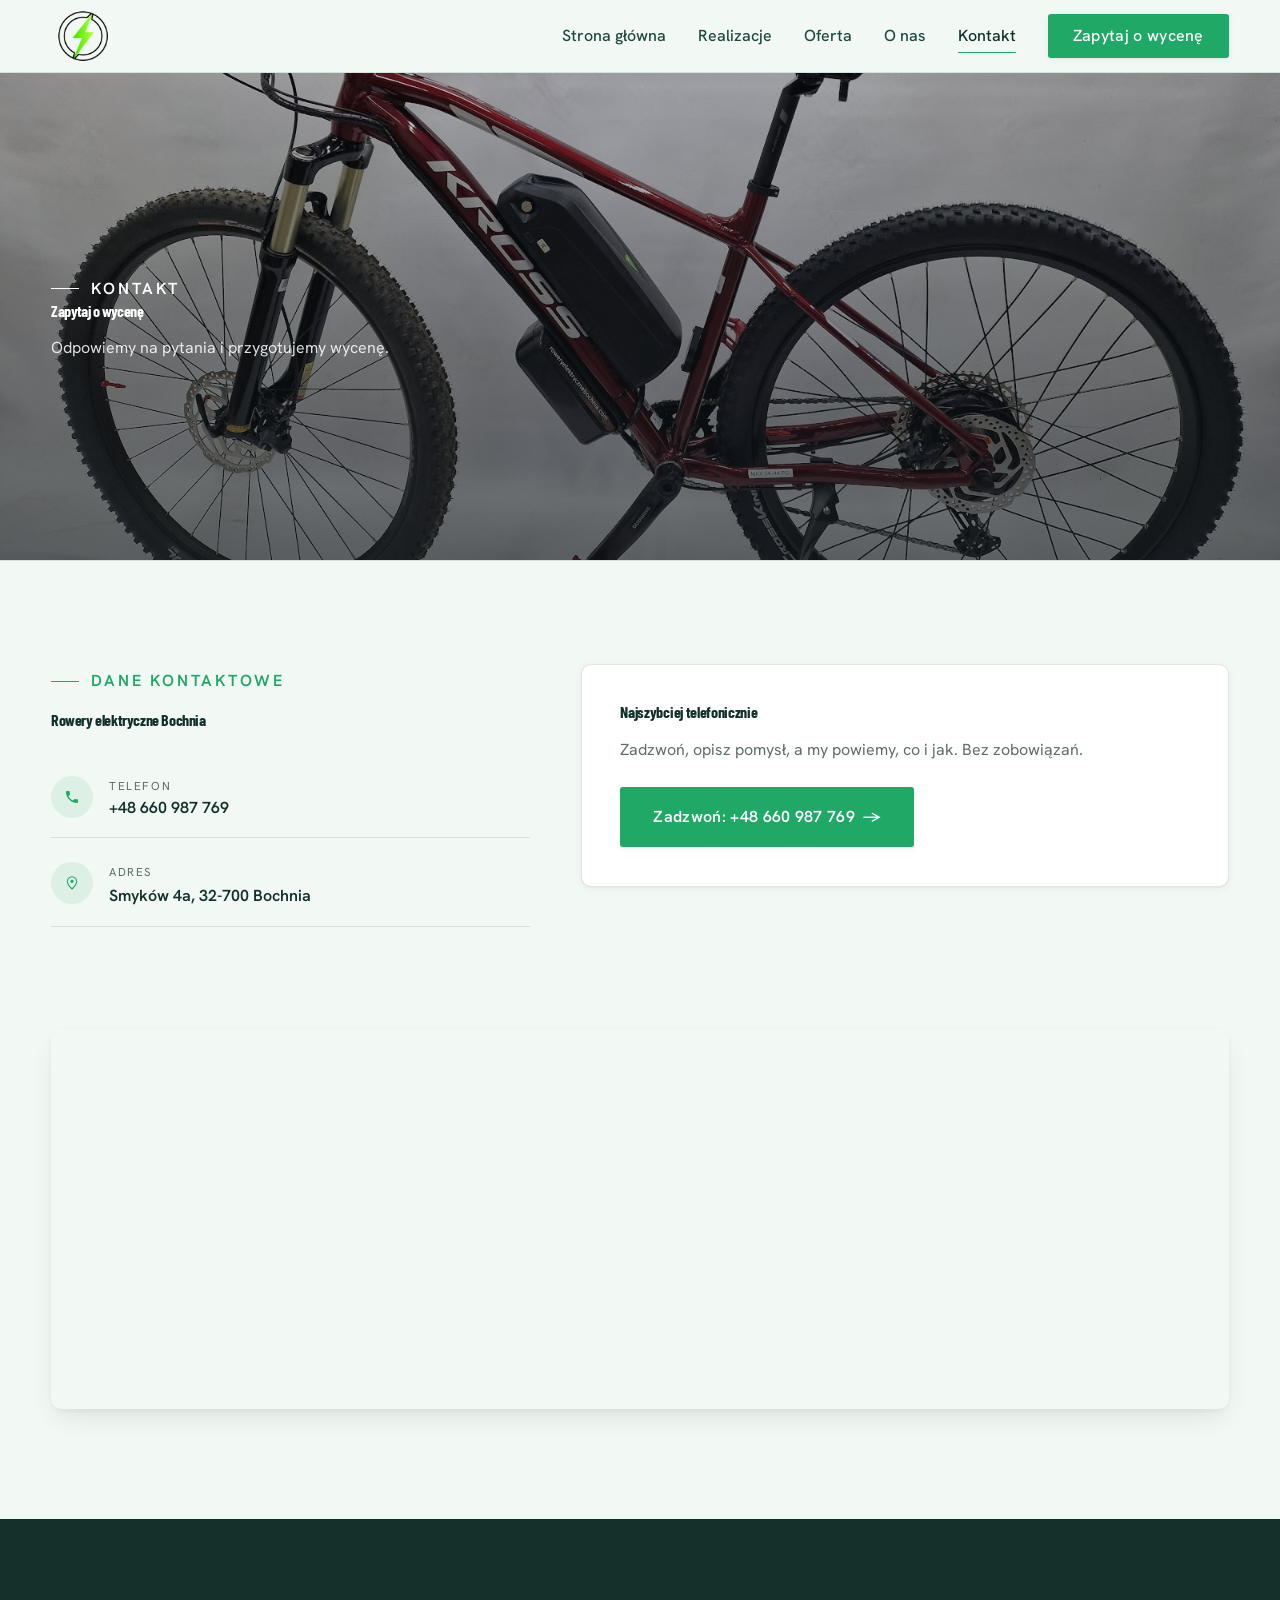
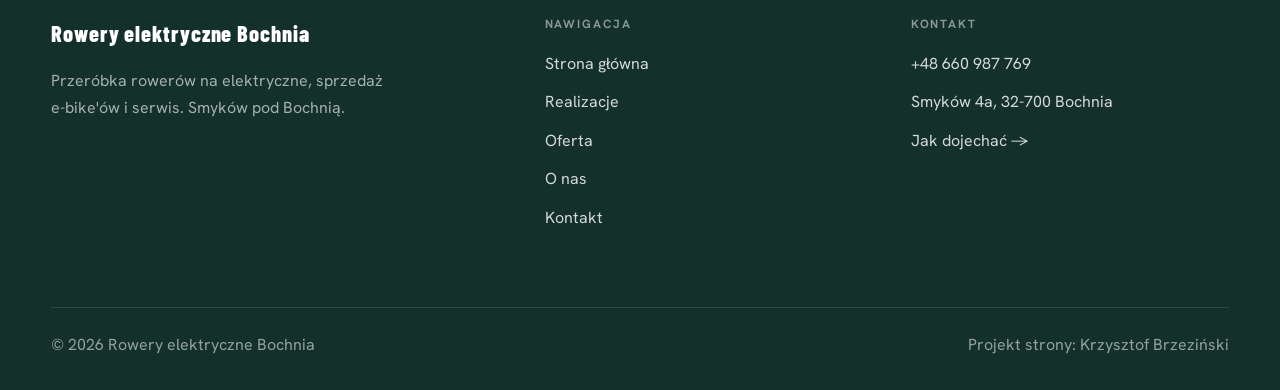
==== kontakt.html @ 6c6ae203 "Demo: Rowery elektryczne Bochnia - strona (rowery elektryczne, serwis, konwersja)" ====
<!DOCTYPE html>
<html lang="pl">
<head>
<meta charset="UTF-8">
<meta name="viewport" content="width=device-width, initial-scale=1.0">
<title>Kontakt - Rowery elektryczne Bochnia</title>
<meta name="description" content="Kontakt Rowery elektryczne Bochnia - Smyków 4a, 32-700 Bochnia">
<link rel="preconnect" href="https://fonts.googleapis.com">
<link rel="preconnect" href="https://fonts.gstatic.com" crossorigin>
<link href="https://fonts.googleapis.com/css2?family=Barlow+Condensed:wght@500;600;700&family=Hanken+Grotesk:wght@400;500;600&display=swap" rel="stylesheet">
<link rel="stylesheet" href="assets/styles.css">
</head>
<body>

<header class="nav">
  <div class="wrap nav-inner">
    <a class="brand brand-has-logo" href="index.html"><img class="brand-logo" src="img/logo.png" alt="Rowery elektryczne Bochnia"></a>
    <nav class="nav-links">
      <a href="index.html">Strona główna</a>
      <a href="realizacje.html">Realizacje</a>
      <a href="oferta.html">Oferta</a>
      <a href="o-nas.html">O nas</a>
      <a href="kontakt.html" class="active">Kontakt</a>
      <a href="kontakt.html" class="btn btn-accent">Zapytaj o wycenę</a>
    </nav>
    <button class="nav-toggle" aria-label="Menu"><span></span><span></span><span></span></button>
  </div>
</header>

<section class="pagehead">
  <img src="img/g4.jpg" alt="Rowery elektryczne Bochnia - Zapytaj o wycenę">
  <div class="wrap">
    <span class="eyebrow">Kontakt</span>
    <h1>Zapytaj o wycenę</h1>
    <p>Odpowiemy na pytania i przygotujemy wycenę.</p>
  </div>
</section>
<section>
  <div class="wrap contact-grid">
    <div class="reveal">
      <span class="eyebrow">Dane kontaktowe</span>
      <h2 style="margin:var(--space-4) 0 var(--space-6)">Rowery elektryczne Bochnia</h2>
      <div class="info-list">
        <div class="info-row"><div class="ic"><svg class="ico-tel" width="16" height="16" viewBox="0 0 24 24" fill="none" aria-hidden="true"><path d="M6.6 10.8a15.5 15.5 0 0 0 6.6 6.6l2.2-2.2a1 1 0 0 1 1-.24 11.4 11.4 0 0 0 3.6.58 1 1 0 0 1 1 1V20a1 1 0 0 1-1 1A17 17 0 0 1 3 4a1 1 0 0 1 1-1h3.5a1 1 0 0 1 1 1c0 1.25.2 2.46.58 3.6a1 1 0 0 1-.25 1l-2.23 2.2Z" fill="currentColor"/></svg></div><div><div class="lbl">Telefon</div><a class="val" href="tel:+48660987769">+48 660 987 769</a></div></div>
        <div class="info-row"><div class="ic"><svg class="ico-pin" width="16" height="16" viewBox="0 0 24 24" fill="none" aria-hidden="true"><path d="M12 21s7-6.1 7-11.5A7 7 0 0 0 5 9.5C5 14.9 12 21 12 21Z" stroke="currentColor" stroke-width="1.6" fill="none"/><circle cx="12" cy="9.5" r="2.4" fill="currentColor"/></svg></div><div><div class="lbl">Adres</div><div class="val">Smyków 4a, 32-700 Bochnia</div></div></div>
      </div>
    </div>
    <div class="reveal">
      <div class="form">
        <h3 style="margin-bottom:var(--space-4)">Najszybciej telefonicznie</h3>
        <p class="muted" style="margin-bottom:var(--space-5)">Zadzwoń, opisz pomysł, a my powiemy, co i jak. Bez zobowiązań.</p>
        <a href="tel:+48660987769" class="btn btn-accent" style="justify-content:center">Zadzwoń: +48 660 987 769 <span class="arr">→</span></a>
      </div>
    </div>
  </div>
</section>
<section style="padding-top:0">
  <div class="wrap reveal">
    <iframe class="map" title="Rowery elektryczne Bochnia - Bochnia" src="https://maps.google.com/maps?q=49.9861123%2C20.3995211&z=15&output=embed" loading="lazy" referrerpolicy="no-referrer-when-downgrade"></iframe>
  </div>
</section>

<footer>
  <div class="wrap">
    <div class="foot-grid">
      <div class="foot-brand">
        <div class="name">Rowery elektryczne Bochnia</div>
        <p>Przeróbka rowerów na elektryczne, sprzedaż e-bike'ów i serwis. Smyków pod Bochnią.</p>
      </div>
      <div class="foot-col">
        <h4>Nawigacja</h4>
        <a href="index.html">Strona główna</a>
        <a href="realizacje.html">Realizacje</a>
        <a href="oferta.html">Oferta</a>
        <a href="o-nas.html">O nas</a>
        <a href="kontakt.html">Kontakt</a>
      </div>
      <div class="foot-col">
        <h4>Kontakt</h4>
        <a href="tel:+48660987769">+48 660 987 769</a>
        <p>Smyków 4a, 32-700 Bochnia</p>
        <a href="https://maps.google.com/?cid=2003970078429847305&g_mp=CiVnb29nbGUubWFwcy5wbGFjZXMudjEuUGxhY2VzLkdldFBsYWNlEAIYBCAA" target="_blank" rel="noopener">Jak dojechać →</a>
      </div>
    </div>
    <div class="foot-bot">
      <span>© 2026 Rowery elektryczne Bochnia</span>
      <span>Projekt strony: Krzysztof Brzeziński</span>
    </div>
  </div>
</footer>


<script src="assets/main.js"></script>
</body>
</html>
---- assets/styles.css ----
/* ============================================================
   STOLBASZ — premium, architektoniczny B2B fit-out
   Jasna paleta, zero brązu. System wg premium-web-craft.
   Projekt strony: Krzysztof Brzeziński
   ============================================================ */

:root{
  /* PALETA — jasna, architektoniczna, chłodna */
  --paper:#F2F9F4;          /* główne tło */
  --paper-2:#E0EFE6;        /* sekcje alternatywne (chłodny jasny szary) */
  --paper-3:#E0EFE6;        /* delikatne wypełnienia */
  --ink:#13302A;            /* tekst główny — chłodny grafit */
  --ink-soft:#1F4A3E;       /* nagłówki drugorzędne */
  --muted:#5C6E66;          /* tekst poboczny */
  --line:rgba(19,48,42,.12);/* hairline */
  --accent:#1FA866;         /* stonowany petrol-slate — jedyny akcent */
  --accent-d:#168A52;
  --accent-soft:rgba(31,168,102,.10);
  --dark:#13302A;           /* sekcje ciemne (stopka/CTA) */

  /* ODSTĘPY — skala 4/8 */
  --space-1:4px; --space-2:8px; --space-3:12px; --space-4:16px; --space-5:24px;
  --space-6:32px; --space-7:48px; --space-8:64px; --space-9:96px; --space-10:128px;

  /* TYPOGRAFIA — fluid clamp() */
  --text-sm:clamp(.82rem,.8rem+.1vw,.9rem);
  --text-base:clamp(1rem,.97rem+.15vw,1.1rem);
  --text-lg:clamp(1.12rem,1.05rem+.3vw,1.3rem);
  --text-h3:clamp(1.2rem,1.1rem+.5vw,1.5rem);
  --text-h2:clamp(1.9rem,1.5rem+1.9vw,2.8rem);
  --text-h1:clamp(2.6rem,1.9rem+3.6vw,4.6rem);

  /* PROMIENIE — architektoniczne, raczej ostre */
  --r-sm:3px; --r-md:6px; --r-lg:10px;

  /* RUCH */
  --ease:cubic-bezier(.25,.46,.45,.94); --dur:.24s;

  /* CIENIE — miękkie, warstwowe */
  --sh-sm:0 1px 2px rgba(16,24,32,.04), 0 2px 8px rgba(16,24,32,.05);
  --sh-md:0 2px 6px rgba(16,24,32,.05), 0 12px 28px -8px rgba(16,24,32,.12);
  --sh-lg:0 6px 14px rgba(16,24,32,.07), 0 26px 56px -18px rgba(16,24,32,.22);

  --hairline:1px solid var(--line);

  --font-display:'Barlow Condensed','Hanken Grotesk',sans-serif;
  --font-body:'Hanken Grotesk',sans-serif;
}

*{box-sizing:border-box;margin:0;padding:0}
html{scroll-behavior:smooth}
body{
  font-family:var(--font-body);
  font-size:var(--text-base);
  line-height:1.65;
  color:var(--ink);
  background:var(--paper);
  -webkit-font-smoothing:antialiased;
  text-rendering:optimizeLegibility;
}
img{max-width:100%;display:block}
a{color:inherit;text-decoration:none}

.wrap{width:min(92%,1180px);margin-inline:auto}
section{padding-block:clamp(52px,6.5vw,96px)}

h1,h2,h3{font-family:var(--font-display);font-weight:700;line-height:1.08;letter-spacing:-.02em;color:var(--ink)}
h1{font-size:var(--text-h1);letter-spacing:-.035em}
h2{font-size:var(--text-h2);letter-spacing:-.025em}
h3{font-size:var(--text-h3)}
p{max-width:65ch}

.eyebrow{
  font-family:var(--font-body);
  font-size:var(--text-sm);
  font-weight:600;
  letter-spacing:.18em;
  text-transform:uppercase;
  color:var(--accent);
  display:inline-flex;align-items:center;gap:var(--space-3);
}
.eyebrow::before{content:"";width:28px;height:1px;background:var(--accent);display:inline-block}

.muted{color:var(--muted)}
.lead{font-size:var(--text-lg);line-height:1.55;color:var(--ink-soft);max-width:50ch}

/* ---------- BUTTONS ---------- */
.btn{
  display:inline-flex;align-items:center;gap:var(--space-2);
  font-weight:600;font-size:var(--text-sm);letter-spacing:.02em;
  padding:var(--space-4) var(--space-6);
  border-radius:var(--r-sm);
  transition:transform var(--dur) var(--ease),box-shadow var(--dur) var(--ease),background var(--dur) var(--ease);
  cursor:pointer;border:1px solid transparent;
}
.btn-accent{background:var(--accent);color:#fff;box-shadow:var(--sh-sm)}
.btn-accent:hover{background:var(--accent-d);transform:translateY(-2px);box-shadow:var(--sh-md)}
.btn-accent:active{transform:translateY(0);box-shadow:var(--sh-sm)}
.btn-ghost{background:transparent;color:var(--ink);border-color:var(--line)}
.btn-ghost:hover{border-color:var(--accent);color:var(--accent);transform:translateY(-2px)}
.btn-light{background:#fff;color:var(--ink);box-shadow:var(--sh-sm)}
.btn-light:hover{transform:translateY(-2px);box-shadow:var(--sh-md)}
.btn .arr{transition:transform var(--dur) var(--ease)}
.btn:hover .arr{transform:translateX(4px)}

/* ---------- NAV ---------- */
.nav{
  position:sticky;top:0;z-index:50;
  background:color-mix(in srgb,var(--paper) 88%,transparent);
  backdrop-filter:saturate(140%) blur(10px);
  border-bottom:var(--hairline);
}
.nav-inner{display:flex;align-items:center;justify-content:space-between;height:72px}
.brand{display:flex;flex-direction:column;line-height:1}
.brand .name{font-family:var(--font-display);font-weight:800;font-size:1.35rem;letter-spacing:.04em}
.brand .sub{font-size:.62rem;letter-spacing:.34em;text-transform:uppercase;color:var(--muted);margin-top:5px}
.nav-links{display:flex;align-items:center;gap:var(--space-6)}
.nav-links a{font-size:var(--text-sm);font-weight:500;color:var(--ink-soft);position:relative;padding-block:4px;transition:color var(--dur) var(--ease)}
.nav-links a::after{content:"";position:absolute;left:0;bottom:0;width:0;height:1.5px;background:var(--accent);transition:width var(--dur) var(--ease)}
.nav-links a:hover,.nav-links a.active{color:var(--ink)}
.nav-links a:hover::after,.nav-links a.active::after{width:100%}
.nav-links .btn{padding:var(--space-2) var(--space-5)}
/* przyciski w nav: właściwy kolor (przebij .nav-links a) + bez podkreślenia */
.nav-links a.btn-accent{color:#fff}
.nav-links a.btn-ghost,.nav-links a.btn-light{color:var(--ink)}
.nav-links a.btn::after{display:none}
.nav-toggle{display:none;background:none;border:none;cursor:pointer;flex-direction:column;gap:5px;padding:8px}
.nav-toggle span{width:24px;height:2px;background:var(--ink);transition:var(--dur)}

/* ---------- HERO (split) ---------- */
.hero{position:relative;overflow:hidden;border-bottom:var(--hairline)}
.hero-grid{display:grid;grid-template-columns:1.05fr .95fr;gap:clamp(24px,4vw,60px);align-items:center;
  padding-block:clamp(36px,4.5vw,64px)}
.hero-copy .eyebrow{margin-bottom:var(--space-5)}
.hero-copy h1{margin-bottom:var(--space-5)}
.hero-copy .lead{margin-bottom:var(--space-7)}
.hero-actions{display:flex;flex-wrap:wrap;gap:var(--space-4)}
.hero-art{position:relative;aspect-ratio:4/3;border-radius:var(--r-lg);overflow:hidden;box-shadow:var(--sh-lg)}
.hero-art img{width:100%;height:100%;object-fit:cover}
.hero-art::after{content:"";position:absolute;inset:0;background:linear-gradient(180deg,transparent 55%,rgba(18,24,28,.28))}
.hero-badge{position:absolute;left:var(--space-5);bottom:var(--space-5);z-index:2;
  background:rgba(252,252,251,.94);backdrop-filter:blur(4px);
  border-radius:var(--r-md);padding:var(--space-4) var(--space-5);box-shadow:var(--sh-md);max-width:78%}
.hero-badge strong{display:block;font-family:var(--font-display);font-size:1rem;letter-spacing:-.01em}
.hero-badge span{font-size:var(--text-sm);color:var(--muted)}

/* ---------- HERO duży / kinowy (strona główna) ---------- */
.hero-cine{position:relative;min-height:clamp(560px,82vh,840px);min-height:clamp(560px,82svh,840px);display:flex;align-items:center;overflow:hidden;border-bottom:var(--hairline)}
.hero-cine>img{position:absolute;inset:0;width:100%;height:100%;object-fit:cover;z-index:0}
.hero-cine::after{content:"";position:absolute;inset:0;z-index:1;
  background:linear-gradient(95deg,rgba(13,18,23,.86) 0%,rgba(13,18,23,.64) 32%,rgba(13,18,23,.24) 62%,rgba(13,18,23,.04) 100%)}
.hero-cine .wrap{position:relative;z-index:2;padding-block:var(--space-8)}
.hero-cine .hero-copy{max-width:660px}
.hero-cine .eyebrow{color:#fff;margin-bottom:var(--space-5)}
.hero-cine .eyebrow::before{background:#fff}
.hero-cine h1{color:#fff;margin-bottom:var(--space-5);font-size:clamp(2.9rem,2rem+4.4vw,5.2rem)}
.hero-cine .lead{color:rgba(255,255,255,.92);max-width:48ch;margin-bottom:var(--space-7)}
.hero-cine .hero-actions{display:flex;flex-wrap:wrap;gap:var(--space-4)}
@media(max-width:680px){
  .hero-cine{min-height:clamp(520px,76vh,640px);min-height:clamp(520px,76svh,640px);align-items:flex-end}
  .hero-cine::after{background:linear-gradient(0deg,rgba(13,18,23,.9) 6%,rgba(13,18,23,.45) 55%,rgba(13,18,23,.25) 100%)}
  .hero-cine .wrap{padding-bottom:var(--space-9)}
}

/* full-bleed hero variant (podstrony) */
.pagehead{position:relative;min-height:46vh;min-height:46svh;display:flex;align-items:flex-end;overflow:hidden;border-bottom:var(--hairline)}
.pagehead img{position:absolute;inset:0;width:100%;height:100%;object-fit:cover}
.pagehead::after{content:"";position:absolute;inset:0;background:linear-gradient(180deg,rgba(18,24,28,.25),rgba(18,24,28,.62))}
.pagehead .wrap{position:relative;z-index:2;padding-block:var(--space-9);color:#fff}
.pagehead h1{color:#fff;max-width:18ch}
.pagehead .eyebrow{color:#fff}
.pagehead .eyebrow::before{background:#fff}
.pagehead p{color:rgba(255,255,255,.86);margin-top:var(--space-4);max-width:54ch}

/* ---------- STRIP (pasek skrótów / liczby) ---------- */
.strip{background:var(--dark);color:#fff}
.strip .wrap{display:grid;grid-template-columns:repeat(4,1fr);gap:var(--space-6);padding-block:var(--space-8)}
.strip .item .k{font-family:var(--font-display);font-size:clamp(1.6rem,1.2rem+1.4vw,2.4rem);font-weight:800;letter-spacing:-.02em;color:#fff}
.strip .item .v{font-size:var(--text-sm);color:rgba(255,255,255,.66);margin-top:var(--space-2);line-height:1.45}
.strip .item{border-left:2px solid var(--accent);padding-left:var(--space-5)}

/* ---------- SECTION HEAD ---------- */
.head{max-width:48rem;margin-bottom:var(--space-8)}
.head.center{margin-inline:auto;text-align:center}
.head .eyebrow{margin-bottom:var(--space-4)}
.head h2{margin-bottom:var(--space-4)}
.head p{color:var(--muted);font-size:var(--text-lg);line-height:1.55}
.head.center p{margin-inline:auto}

/* ---------- INTRO SPLIT ---------- */
.split{display:grid;grid-template-columns:.92fr 1.08fr;gap:clamp(28px,5vw,80px);align-items:center}
.split.rev{grid-template-columns:1.08fr .92fr}
.split.rev .split-art{order:-1}
.split-art{position:relative;aspect-ratio:5/4;border-radius:var(--r-lg);overflow:hidden;box-shadow:var(--sh-lg)}
.split-art img{width:100%;height:100%;object-fit:cover}
.split-copy h2{margin-bottom:var(--space-5)}
.split-copy p+p{margin-top:var(--space-4)}
.split-copy .btn{margin-top:var(--space-6)}

/* ---------- SERVICES (zakres) ---------- */
.svc-grid{display:grid;grid-template-columns:repeat(auto-fit,minmax(280px,1fr));gap:var(--space-5)}
.svc{background:#fff;border:var(--hairline);border-radius:var(--r-md);padding:var(--space-7) var(--space-6);
  transition:transform var(--dur) var(--ease),box-shadow var(--dur) var(--ease),border-color var(--dur) var(--ease);
  position:relative;overflow:hidden}
.svc::before{content:"";position:absolute;left:0;top:0;width:3px;height:0;background:var(--accent);transition:height var(--dur) var(--ease)}
.svc:hover{transform:translateY(-4px);box-shadow:var(--sh-md);border-color:transparent}
.svc:hover::before{height:100%}
.svc .ic{font-family:var(--font-display);font-size:.8rem;font-weight:700;letter-spacing:.12em;color:var(--accent);margin-bottom:var(--space-4)}
.svc h3{margin-bottom:var(--space-3);font-size:1.22rem}
.svc p{color:var(--muted);font-size:var(--text-base);line-height:1.6}

/* big detailed service rows */
.svc-row{display:grid;grid-template-columns:.8fr 1.2fr;gap:clamp(20px,4vw,60px);align-items:center;padding-block:var(--space-8)}
.svc-row+.svc-row{border-top:var(--hairline)}
.svc-row.rev{grid-template-columns:1.2fr .8fr}
.svc-row.rev .svc-row-art{order:-1}
.svc-row-art{aspect-ratio:4/3;border-radius:var(--r-md);overflow:hidden;box-shadow:var(--sh-md)}
.svc-row-art img{width:100%;height:100%;object-fit:cover}
.svc-row h3{font-size:1.5rem;margin-bottom:var(--space-4)}
.svc-row .num{font-family:var(--font-display);font-size:.85rem;font-weight:700;letter-spacing:.14em;color:var(--accent);display:block;margin-bottom:var(--space-3)}
.svc-row ul{list-style:none;margin-top:var(--space-4);display:flex;flex-direction:column;gap:var(--space-2)}
.svc-row li{position:relative;padding-left:var(--space-5);color:var(--muted);font-size:var(--text-base)}
.svc-row li::before{content:"";position:absolute;left:0;top:.62em;width:8px;height:1px;background:var(--accent)}

/* ---------- GALLERY (realizacje) ---------- */
.gallery{display:grid;grid-template-columns:repeat(12,1fr);gap:var(--space-4);grid-auto-rows:200px}
/* GALERIA MASONRY — pionowe zdjęcia (portrety beauty/wellness) bez przycinania: kolumny, height auto */
.gallery-masonry{column-count:3;column-gap:var(--space-4)}
@media(max-width:900px){.gallery-masonry{column-count:2}}
@media(max-width:560px){.gallery-masonry{column-count:1}}
.gallery-masonry .m-tile{break-inside:avoid;margin:0 0 var(--space-4);padding:0;position:relative;overflow:hidden;border-radius:var(--r-md);border:1px solid var(--line)}
.gallery-masonry .m-tile img{width:100%;height:auto;display:block}
.gallery-masonry .m-tile .cap{position:absolute;left:0;right:0;bottom:0;padding:var(--space-4);color:#fff;background:linear-gradient(0deg,rgba(0,0,0,.55),transparent);font-size:var(--text-sm)}
.gallery-masonry .m-tile .cap small{display:block;font-weight:400;opacity:.78;letter-spacing:.04em;text-transform:uppercase;font-size:.66rem;margin-top:3px}
.tile{position:relative;overflow:hidden;border-radius:var(--r-md);box-shadow:var(--sh-sm);
  transition:transform var(--dur) var(--ease),box-shadow var(--dur) var(--ease)}
.tile img{width:100%;height:100%;object-fit:cover;transition:transform .6s var(--ease)}
.tile:hover{box-shadow:var(--sh-md)}
.tile:hover img{transform:scale(1.05)}
.tile .cap{position:absolute;left:0;right:0;bottom:0;padding:var(--space-5) var(--space-4) var(--space-4);
  background:linear-gradient(transparent,rgba(18,24,28,.78));color:#fff;
  font-size:var(--text-sm);font-weight:600;letter-spacing:.01em;
  opacity:0;transform:translateY(8px);transition:var(--dur) var(--ease)}
.tile:hover .cap{opacity:1;transform:translateY(0)}
.tile .cap small{display:block;font-weight:400;opacity:.78;letter-spacing:.04em;text-transform:uppercase;font-size:.66rem;margin-top:3px}
/* bento spans */
.t-wide{grid-column:span 6}
.t-tall{grid-column:span 6;grid-row:span 2}
.t-std{grid-column:span 6}
.t-third{grid-column:span 4}
.t-two3{grid-column:span 8}

/* ---------- TRUST / WIARYGODNOŚĆ ---------- */
.trust{background:var(--paper-2)}
.trust-grid{display:grid;grid-template-columns:repeat(auto-fit,minmax(240px,1fr));gap:var(--space-5);margin-top:var(--space-7)}
.trust-card{background:#fff;border-radius:var(--r-md);padding:var(--space-7) var(--space-6);box-shadow:var(--sh-sm);border-top:3px solid var(--accent)}
.trust-card .big{font-family:var(--font-display);font-size:clamp(1.8rem,1.3rem+1.6vw,2.6rem);font-weight:800;letter-spacing:-.02em;color:var(--ink);line-height:1}
.trust-card h3{font-size:1.12rem;margin:var(--space-3) 0 var(--space-2)}
.trust-card p{color:var(--muted);font-size:var(--text-base);line-height:1.55}

/* ---------- CTA band ---------- */
.cta{background:var(--dark);color:#fff;position:relative;overflow:hidden}
.cta .wrap{display:grid;grid-template-columns:1.4fr .6fr;gap:var(--space-7);align-items:center;position:relative;z-index:2}
.cta h2{color:#fff;max-width:20ch}
.cta p{color:rgba(255,255,255,.74);margin-top:var(--space-4)}
.cta-actions{display:flex;flex-direction:column;gap:var(--space-3);align-items:flex-start}
.cta::before{content:"";position:absolute;right:-80px;top:-80px;width:360px;height:360px;border-radius:50%;
  background:radial-gradient(circle,var(--accent-soft),transparent 70%)}

/* ---------- CONTACT ---------- */
.contact-grid{display:grid;grid-template-columns:.85fr 1.15fr;gap:clamp(28px,4vw,56px);align-items:start}
.info-list{display:flex;flex-direction:column;gap:var(--space-2)}
.info-row{display:flex;gap:var(--space-4);align-items:flex-start;padding-block:var(--space-4);border-bottom:var(--hairline)}
.info-row .ic{flex:none;width:42px;height:42px;display:grid;place-items:center;border-radius:50%;
  background:var(--accent-soft);color:var(--accent);font-size:1.05rem}
.info-row .lbl{font-size:.72rem;letter-spacing:.14em;text-transform:uppercase;color:var(--muted)}
.info-row .val{font-weight:600;font-size:var(--text-base);margin-top:2px}
.info-row a.val:hover{color:var(--accent)}
.map{border:none;border-radius:var(--r-lg);box-shadow:var(--sh-md);width:100%;height:100%;min-height:380px;filter:grayscale(.2) contrast(1.02)}
.form{background:#fff;border:var(--hairline);border-radius:var(--r-lg);padding:clamp(24px,3vw,40px);box-shadow:var(--sh-sm)}
.form .fld{margin-bottom:var(--space-5)}
.form label{display:block;font-size:var(--text-sm);font-weight:600;margin-bottom:var(--space-2)}
.form input,.form textarea{width:100%;font-family:inherit;font-size:var(--text-base);color:var(--ink);
  padding:var(--space-4);border:var(--hairline);border-radius:var(--r-sm);background:var(--paper);transition:border-color var(--dur)}
.form input:focus,.form textarea:focus{outline:none;border-color:var(--accent);background:#fff}
.form textarea{resize:vertical;min-height:120px}
.form .note{font-size:var(--text-sm);color:var(--muted);margin-top:var(--space-3)}

/* ---------- FOOTER ---------- */
footer{background:var(--dark);color:#fff;padding-block:var(--space-9) var(--space-6)}
.foot-grid{display:grid;grid-template-columns:1.4fr 1fr 1fr;gap:var(--space-7);margin-bottom:var(--space-8)}
.foot-brand .name{font-family:var(--font-display);font-weight:800;font-size:1.4rem;letter-spacing:.04em}
.foot-brand p{color:rgba(255,255,255,.62);margin-top:var(--space-4);font-size:var(--text-base);max-width:38ch}
.foot-col h4{font-size:.74rem;letter-spacing:.16em;text-transform:uppercase;color:rgba(255,255,255,.5);margin-bottom:var(--space-4)}
.foot-col a,.foot-col p{display:block;color:rgba(255,255,255,.82);font-size:var(--text-base);margin-bottom:var(--space-3)}
.foot-col a:hover{color:#fff}
.foot-bot{border-top:1px solid rgba(255,255,255,.12);padding-top:var(--space-5);display:flex;justify-content:space-between;flex-wrap:wrap;gap:var(--space-3);
  font-size:var(--text-sm);color:rgba(255,255,255,.55)}
.foot-bot a:hover{color:#fff}

/* ---------- REVEAL ---------- */
.reveal{opacity:0;transform:translateY(22px);transition:opacity .6s var(--ease),transform .6s var(--ease)}
.reveal.in{opacity:1;transform:none}

/* ---------- RESPONSIVE ---------- */
@media(max-width:920px){
  .hero-grid,.split,.split.rev,.svc-row,.svc-row.rev,.cta .wrap,.contact-grid,.foot-grid{grid-template-columns:1fr}
  .split.rev .split-art,.svc-row.rev .svc-row-art{order:0}
  .hero-art{aspect-ratio:16/10;max-height:420px}
  .strip .wrap{grid-template-columns:repeat(2,1fr);gap:var(--space-7)}
  .gallery{grid-auto-rows:180px}
  .t-wide,.t-tall,.t-std,.t-third,.t-two3{grid-column:span 6}
  .t-tall{grid-row:span 1}
  .cta-actions{flex-direction:row;flex-wrap:wrap}
  .foot-grid{gap:var(--space-6)}
}
@media(max-width:680px){
  .nav-links{position:fixed;inset:72px 0 auto 0;background:var(--paper);flex-direction:column;align-items:stretch;
    gap:0;padding:var(--space-4) 6%;border-bottom:var(--hairline);box-shadow:var(--sh-md);
    transform:translateY(-120%);transition:transform var(--dur) var(--ease)}
  .nav-links.open{transform:translateY(0)}
  .nav-links a{padding-block:var(--space-4);border-bottom:var(--hairline)}
  .nav-links .btn{margin-top:var(--space-3);justify-content:center}
  .nav-toggle{display:flex}
  .strip .wrap{grid-template-columns:1fr}
  .gallery{grid-template-columns:repeat(6,1fr)}
  .foot-grid{grid-template-columns:1fr}
}
@media(prefers-reduced-motion:reduce){
  *{animation-duration:.01ms!important;transition:none!important}
  .reveal{opacity:1!important;transform:none!important}
  html{scroll-behavior:auto}
}

/* ============================================================
   PREMIUM LAYER — destylat deep-researchu branż (anty-AI, spokój).
   Zmienne STOLBASZ (--accent/--ink/--paper/--line/--dark). Ruch ledwo
   zauważalny, krzywa cubic-bezier(.16,.84,.44,1); prefers-reduced-motion
   pokryte blanketem wyżej. Karty hairline zamiast cieni = #1 sygnał „nie-AI".
   ============================================================ */

/* więcej oddechu między sekcjami (liderzy: 110-130px) */
section{padding-block:clamp(64px,8vw,128px)}

/* 1) Aksamitny reveal — dłuższa, miękka krzywa zamiast „skoku" */
.reveal{transition:opacity .9s cubic-bezier(.16,.84,.44,1),transform .9s cubic-bezier(.16,.84,.44,1);will-change:opacity,transform}
/* stagger TYLKO w galerii (tam pozycja = porządek dzieci) */
.gallery .reveal:nth-child(2){transition-delay:.07s}
.gallery .reveal:nth-child(3){transition-delay:.14s}
.gallery .reveal:nth-child(4){transition-delay:.21s}
.gallery .reveal:nth-child(5){transition-delay:.28s}
.gallery .reveal:nth-child(6){transition-delay:.35s}

/* 2) Hero STATYCZNY na .hero-cine — Ken Burns CAŁKIEM WYŁĄCZONY 26.06 (3. zgłoszenie Szymona).
   GENEZA: animowanie scale na <img> hero z teksturami (cegły/framugi) re-samplinguje obraz
   klatka po klatce → na części ekranów drobne drganie/shimmer = „heroshot się trzęsie".
   translateY usunięto wcześniej, scale-only + will-change/GPU NIE wystarczyły do GWARANCJI gładkości.
   Krzysztof zażądał pewności („make sure, że błąd się nie pojawi") > efekt. Zero animacji = 0% drgania.
   Delikatny zoom zostaje TYLKO w pełnoekranowych hero gastro/studio (hg-bg/hs-bg — tło, inny
   mechanizm, chwalone, nigdy nie zgłaszane). NIE wracać do KB na .hero-cine bez realnego testu
   na sprzęcie klienta — to ryzyko regresji „trzęsienia”. */
/* BEZPIECZNY "wow" na hero = jednorazowy FADE-IN (opacity), nie zoom.
   opacity nie dotyka bitmapy → gładkie na KAŻDYM zdjęciu/ekranie/GPU, zero ryzyka migotania.
   Geometryczny ruch (scale/translate) na .hero-cine jest ZAKAZANY (bramka pilnuje). */
@keyframes heroFade{from{opacity:0}to{opacity:1}}
.hero-cine>img{transform:none;animation:heroFade 1.1s ease-out both}

/* 3) Akcentowy hairline pod nagłówkiem sekcji, który „rysuje się" przy wejściu */
.head h2{position:relative;padding-bottom:18px}
.head h2::after{content:"";position:absolute;left:0;bottom:0;height:1px;width:0;background:var(--accent);transition:width 1s cubic-bezier(.16,.84,.44,1) .15s}
.head.center h2::after{left:50%;transform:translateX(-50%)}
.head.reveal.in h2::after,.head.center.reveal.in h2::after{width:54px}

/* 4) Karty HAIRLINE zamiast cieni/zaokrągleń (najmocniejszy anty-AI detal) */
.svc{background:transparent;border:1px solid var(--line);border-radius:var(--r-sm);box-shadow:none}
.svc:hover{box-shadow:none;border-color:var(--accent);transform:translateY(-3px)}
.trust-card{background:transparent;box-shadow:none;border:1px solid var(--line);border-top:2px solid var(--accent);border-radius:var(--r-sm)}
.tile{box-shadow:none;border-radius:var(--r-sm)}
.tile:hover{box-shadow:none}

/* 5) Sticky-nav kondensuje się po przewinięciu (sygnał dopracowania) */
.nav{transition:box-shadow .4s ease,background .4s ease}
.nav.is-stuck{box-shadow:0 1px 0 var(--line),0 14px 30px -24px rgba(0,0,0,.45)}
.nav-inner{transition:height .35s var(--ease)}
.nav.is-stuck .nav-inner{height:60px}

/* 6) MANIFESTO — pełnoekranowy cytat-bohater (zastępuje generyczne „Dlaczego my") */
.manifesto{background:var(--paper-2);text-align:center}
.manifesto .wrap{max-width:60rem}
.manifesto p{font-family:var(--font-display);font-style:italic;font-size:clamp(1.6rem,1rem+2.4vw,2.8rem);line-height:1.32;color:var(--ink-soft);margin-inline:auto;max-width:26ch;position:relative;padding-top:var(--space-8)}
.manifesto p::before{content:"";position:absolute;top:0;left:50%;transform:translateX(-50%);width:54px;height:1px;background:var(--accent)}
.manifesto p span{color:var(--accent);font-style:italic}

/* 7) GATEWAYS — 3 duże bramy-zdjęcia (zamiast paska menu usług) */
.gateways{display:grid;grid-template-columns:repeat(3,1fr);gap:var(--space-4)}
.gateway{position:relative;aspect-ratio:3/4;overflow:hidden;border-radius:var(--r-sm);display:block}
.gateway img{width:100%;height:100%;object-fit:cover;transition:transform .8s var(--ease),filter .5s var(--ease)}
.gateway::after{content:"";position:absolute;inset:0;background:linear-gradient(180deg,transparent 38%,rgba(18,24,28,.74))}
.gateway:hover img{transform:scale(1.05);filter:brightness(1.05)}
.gateway .g-ttl{position:absolute;left:0;right:0;bottom:0;z-index:2;padding:var(--space-6) var(--space-5);color:#fff;font-family:var(--font-display);font-size:1.45rem;letter-spacing:-.01em;line-height:1.15}
.gateway .g-ttl small{display:block;font-family:var(--font-body);font-size:var(--text-sm);font-weight:400;opacity:.82;letter-spacing:.03em;margin-top:5px}
@media(max-width:760px){.gateways{grid-template-columns:1fr}.gateway{aspect-ratio:16/10}}

/* 8) LOGO klienta w nagłówku (gdy podane --logo) */
/* 52px domyślnie (feedback Bartka 06.07.2026: 40px ginęło, uwaga padła 3x; ~56px sprawdzone na żywym demie anna-borowiec-makeup) */
.brand-logo{height:64px;width:auto;max-width:300px;object-fit:contain;display:block}
.nav.is-stuck .brand-logo{height:52px}
@media(max-width:680px){.brand-logo{height:46px;max-width:210px}}

/* --- realne opinie Google (sekcja demo) --- */
.reviews-nb{background:var(--cream-2)}
.reviews-nb .head.center{text-align:center;margin-inline:auto}
.reviews-nb .rv-grid{display:grid;grid-template-columns:repeat(3,1fr);gap:var(--space-6);margin-top:var(--space-7)}
@media(max-width:820px){.reviews-nb .rv-grid{grid-template-columns:1fr}}
.reviews-nb .rv-card{background:var(--white);border:1px solid rgba(19,48,42,.09);border-radius:var(--r-lg);padding:var(--space-6);box-shadow:var(--shadow);display:flex;flex-direction:column;gap:var(--space-4)}
.reviews-nb .rv-stars{color:var(--gold);letter-spacing:3px;font-size:1.05rem}
.reviews-nb blockquote{margin:0;color:var(--espresso);font-size:1.02rem;line-height:1.62}
.reviews-nb .rv-author{color:var(--muted);font-weight:600;font-size:.92rem;margin-top:auto}
.reviews-nb .rv-more{margin-top:var(--space-7);text-align:center}
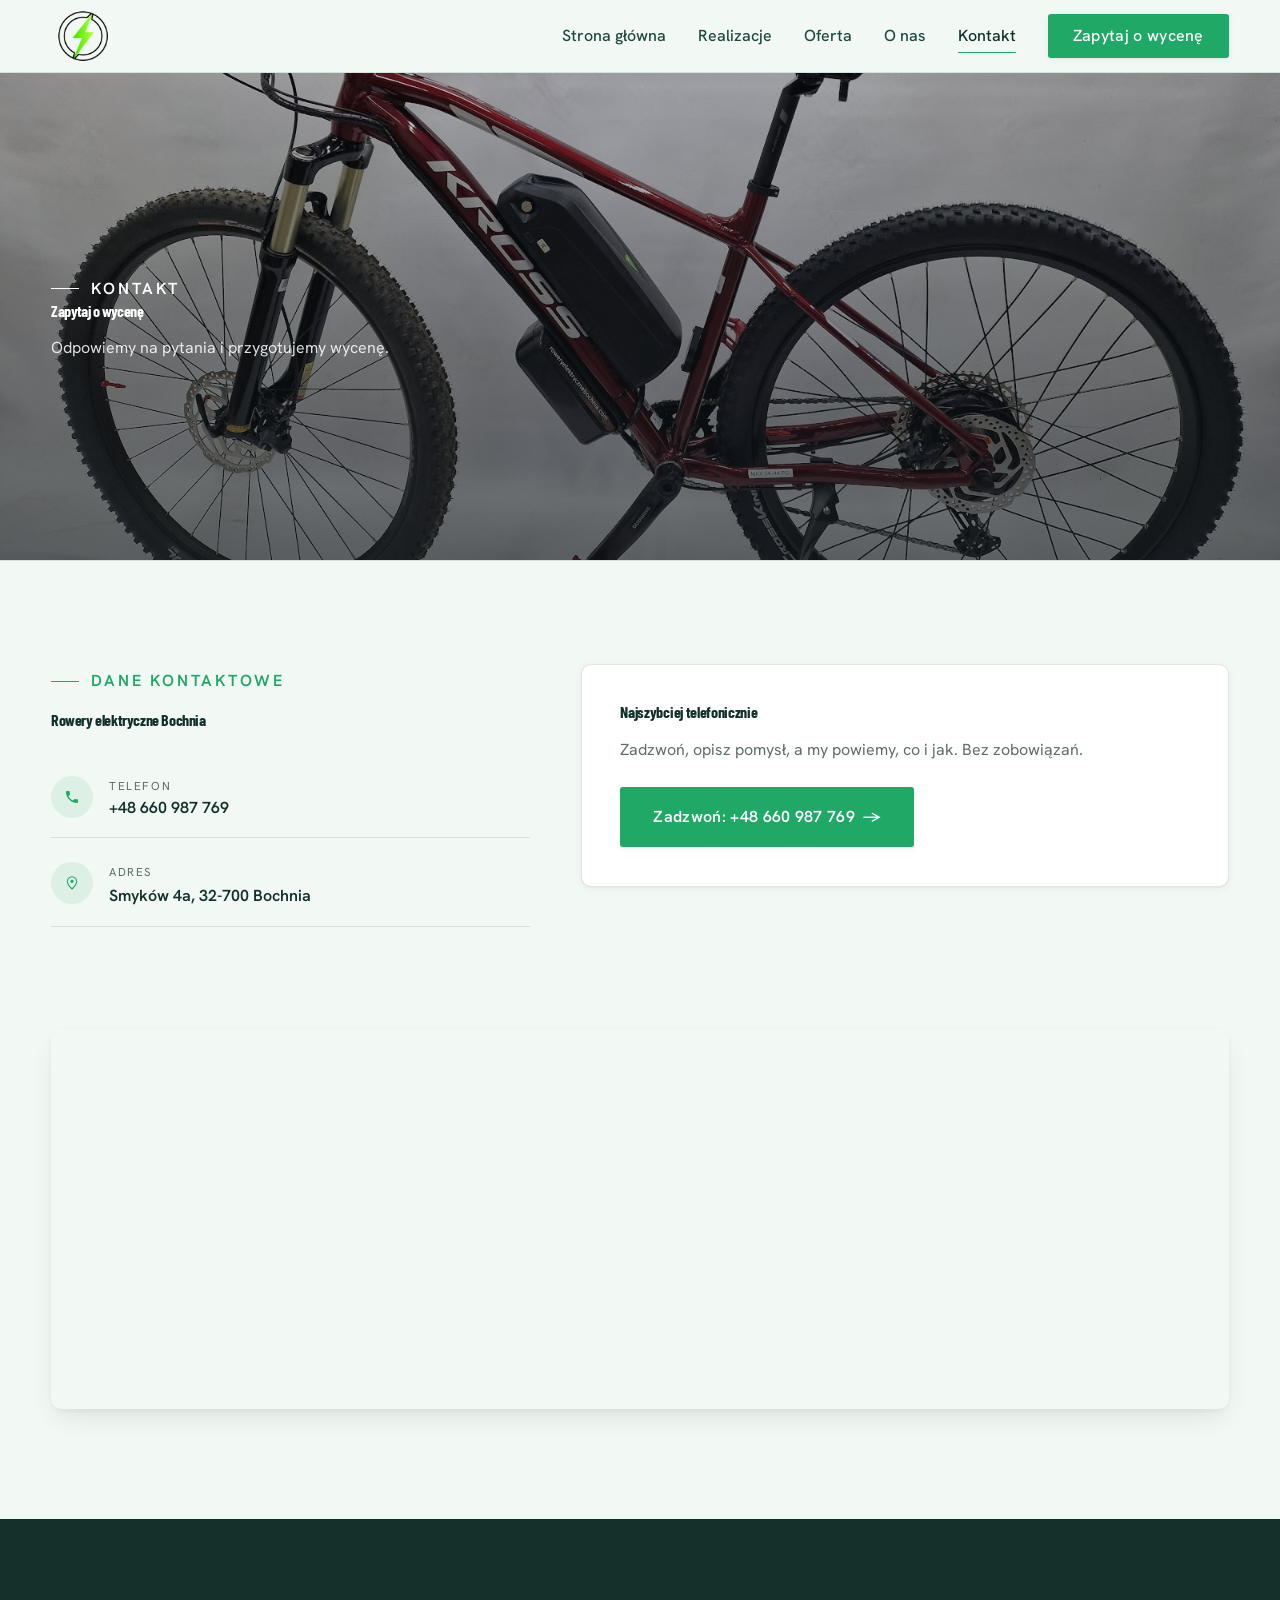
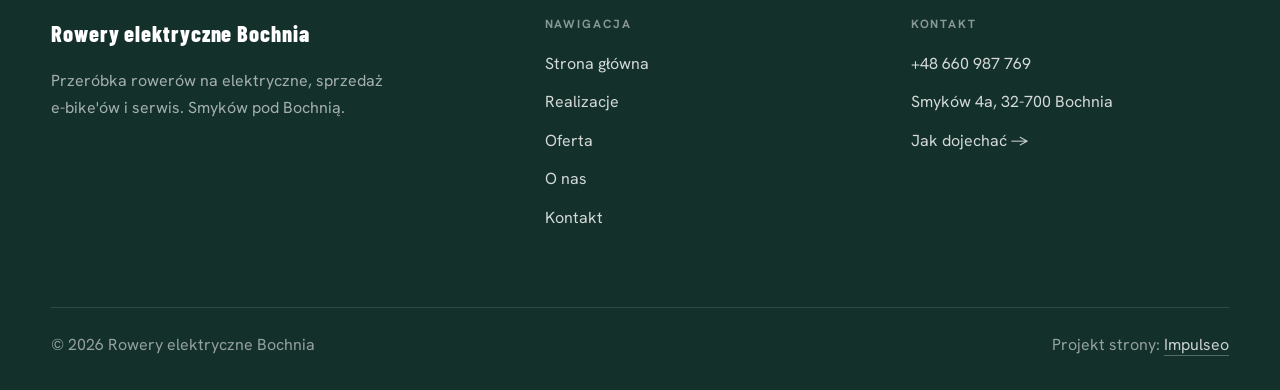
==== commit f3408eaa: "Stopka: podpis Impulseo z linkiem + poprawka znikajacego napisu w naglowku" ====
--- a/kontakt.html
+++ b/kontakt.html
@@ -84,7 +84,7 @@
     </div>
     <div class="foot-bot">
       <span>© 2026 Rowery elektryczne Bochnia</span>
-      <span>Projekt strony: Krzysztof Brzeziński</span>
+      <span>Projekt strony: <a class="foot-credit" href="https://impulseo.pl" target="_blank" rel="noopener">Impulseo</a></span>
     </div>
   </div>
 </footer>
--- a/assets/styles.css
+++ b/assets/styles.css
@@ -1,7 +1,7 @@
 /* ============================================================
    STOLBASZ — premium, architektoniczny B2B fit-out
    Jasna paleta, zero brązu. System wg premium-web-craft.
-   Projekt strony: Krzysztof Brzeziński
+   Projekt strony: Impulseo (impulseo.pl)
    ============================================================ */
 
 :root{
@@ -417,3 +417,64 @@
 .reviews-nb blockquote{margin:0;color:var(--espresso);font-size:1.02rem;line-height:1.62}
 .reviews-nb .rv-author{color:var(--muted);font-weight:600;font-size:.92rem;margin-top:auto}
 .reviews-nb .rv-more{margin-top:var(--space-7);text-align:center}
+
+/* === HERO-FIT (29.07.2026) — hero DOPASOWUJE SIĘ do wysokości okna =========================
+   Zgłoszenie K. 29.07: na jego laptopie przyciski CTA w hero były ucięte dolną krawędzią
+   (Modern House). Pomiar headless (1512x879 → realny widok 792 px): dolna krawędź CTA
+   wypadała 123 px POD ekranem. Nawet przy maksymalnym oknie (982) było -20 px.
+
+   DLACZEGO POPRZEDNI FIX NIE DZIAŁAŁ: 27.07 dołożyliśmy @media(max-height:820px) — próg.
+   Widok K. ma ~792-895 px, czyli TUŻ NAD progiem → reguła w ogóle się nie włączała.
+   Progi są kruche: każdy inny laptop/dok/pasek zakładek przesuwa granicę.
+
+   ROZWIĄZANIE: zero progów. Każdy rozmiar, który decyduje o wysokości hero (typografia,
+   odstępy, padding), dostaje `min(dotychczasowa-wartość, X svh)` — czyli na wysokim ekranie
+   nic się nie zmienia, a im niższe okno, tym płynniej mniejsze. Treści NIE ucinamy.
+
+   Doklejane na SAM KONIEC styles.css (po motion) → wygrywa kaskadę, nie rusza reguł w miejscu.
+   Weryfikacja: tools-retrofit/measure_fold.py (mierzy zapas pod CTA dla 720/800/879/982). */
+
+/* ---------- HERO KINOWY (strona główna, rodziny „editorial") ---------- */
+.hero-cine .wrap{padding-block:min(var(--space-8),4svh)}
+.hero-cine .eyebrow{margin-bottom:min(var(--space-5),2svh)}
+.hero-cine h1{font-size:min(clamp(2.9rem,2rem + 4.4vw,5.2rem),7.6svh);
+  margin-bottom:min(var(--space-5),2.4svh)}
+.hero-cine .lead{font-size:min(1.125rem,2.3svh);line-height:1.55;
+  margin-bottom:min(var(--space-7),3.2svh)}
+
+/* ---------- HERO FACHOWCY — wariant A (pełny ekran) ---------- */
+.hf-panel{padding-top:min(clamp(6.5rem,13vh,9rem),11svh);
+  padding-bottom:min(clamp(2.6rem,6vh,3.6rem),4svh)}
+.hf-title{font-size:min(clamp(2.3rem,1.6rem + 3.2vw,4.3rem),7svh);
+  margin-top:min(var(--space-4),1.8svh);margin-bottom:min(var(--space-4),1.8svh)}
+.hf-lead{font-size:min(1.18rem,2.3svh);line-height:1.5}
+.hf-phone{margin-top:min(var(--space-6),2.8svh);margin-bottom:min(var(--space-5),2.2svh)}
+.hf-phone-num{font-size:min(clamp(2rem,1.5rem + 2.4vw,3.05rem),5.2svh)}
+.hf-trust{margin-top:min(var(--space-6),2.6svh);padding-top:min(var(--space-4),1.6svh)}
+
+/* Telefon: tam liczy się czytelność, nie upychanie — skalowanie wysokością wyłączone,
+   bo przy 844 px wysokości ekranu svh-limity zaczęłyby zmniejszać tekst bez potrzeby. */
+@media(max-width:680px){
+  .hero-cine h1{font-size:clamp(1.9rem,1.15rem + 4.4vw,2.7rem)}
+  .hero-cine .lead{font-size:.98rem}
+  .hf-title{font-size:clamp(2.1rem,1.6rem + 3.2vw,3rem)}
+  .hf-lead{font-size:1rem}
+  .hf-phone-num{font-size:clamp(1.9rem,1.5rem + 2.4vw,2.5rem)}
+}
+/* === /HERO-FIT === */
+
+
+/* ====== IMPULSEO-FIX-20260731 ======================================================
+   1) PODPIS w stopce jest teraz linkiem do impulseo.pl - ma być widocznie klikalny.
+   2) ŻYWY NAGŁÓWEK: warstwa przenikających kadrów (.mt-hero-layer) miała z-index:1, więc
+      lądowała NAD przyciemnieniem hero, a w rodzinie „fachowcy" nawet nad panelem z tekstem
+      (.hf-panel nie miał własnego z-index). Efekt: przy zmianie zdjęcia napis znikał i wracał.
+      Teraz warstwa idzie tam, gdzie zdjęcie tła (z-index:-2), a treść nagłówka dostaje twardy
+      z-index:3. Zmieniają się WYŁĄCZNIE zdjęcia w tle - napis stoi nieruchomo.
+      (hero-cine celowo pominięte: tam img ma z-index:0 i układ był poprawny.) */
+.foot-bot a.foot-credit{color:rgba(255,255,255,.78);text-decoration:none;border-bottom:1px solid rgba(255,255,255,.28)}
+.foot-bot a.foot-credit:hover{color:#fff;border-bottom-color:#fff}
+.hero-fach > img.mt-hero-layer,.hero-gastro > img.mt-hero-layer,.hero-auto > img.mt-hero-layer,
+.hero-dom > img.mt-hero-layer,.hero-studio > img.mt-hero-layer{z-index:-2}
+.hf-panel,.hf-inner,.hd-panel,.hk-panel,.ha-inner,.hs-inner,.hg-inner{position:relative;z-index:3}
+/* ====== koniec IMPULSEO-FIX-20260731 ====== */
